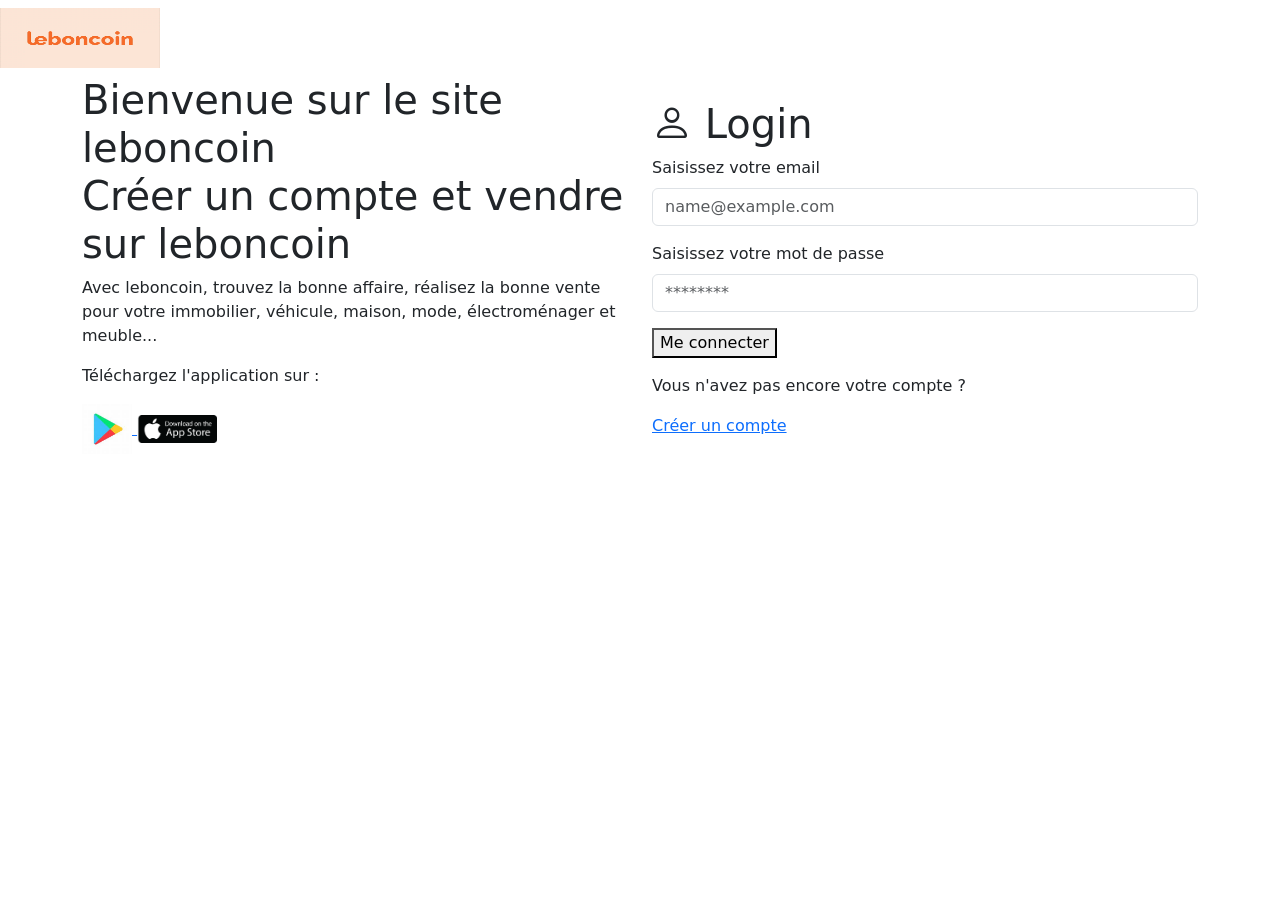
==== home.html @ 726897e0 "mise à jour des fichiers" ====
<!DOCTYPE html>
<html lang="fr">

<head>
    <meta charset="UTF-8">
    <meta name="viewport" content="width=device-width, initial-scale=1.0">
    <title>Accueil</title>
    <link href="https://cdn.jsdelivr.net/npm/bootstrap@5.3.8/dist/css/bootstrap.min.css" rel="stylesheet"
        integrity="sha384-sRIl4kxILFvY47J16cr9ZwB07vP4J8+LH7qKQnuqkuIAvNWLzeN8tE5YBujZqJLB" crossorigin="anonymous">
    <link rel="stylesheet" href="https://cdn.jsdelivr.net/npm/bootstrap-icons@1.13.1/font/bootstrap-icons.min.css">
    <link rel="stylesheet" href="CSS/style.css">
</head>

<body>
    <nav class="navbar navbar-expand-lg navbar-dark bg-dark">
        <div class="container-fluid">
            <a class="navbar-brand" href="#">LeBoncoin</a>
            <button class="navbar-toggler" type="button" data-bs-toggle="collapse" data-bs-target="#navbarNav"
                aria-controls="navbarNav" aria-expanded="false" aria-label="Toggle navigation">
                <span class="navbar-toggler-icon"></span>
            </button>
            <div class="collapse navbar-collapse" id="navbarNav">
                <ul class="navbar-nav me-auto mb-2 mb-lg-0">
                    <li class="nav-item">
                        <a class="nav-link active" aria-current="page" href="#"><i class="bi bi-house-door"></i>
                            Accueil</a>
                    </li>
                    <li class="nav-item">
                        <a class="nav-link" href="annonce.html"><i class="bi bi-bell"></i> Annonce</a>
                    </li>
                    <li class="nav-item">
                        <a class="nav-link" href="seDeconnecter.html"><i class="bi bi-power"></i> Se Déconnecter</a>
                    </li>
                </ul>
            </div>
        </div>
    </nav>
    <main>
        <ul class="list-group list-group-flush">
            <li class="list-group-item">Immobilier</li>
            <li class="list-group-item">Véhicule</li>
            <li class="list-group-item">Maison</li>
            <li class="list-group-item">Mode</li>
            <li class="list-group-item">Famille</li>
            <li class="list-group-item">Electronique</li>
            <li class="list-group-item">Loisirs</li>
        </ul>

        <section>
            <h1 id="msgBienvenue"></h1>
            <div id="carouselExample" class="carousel slide" data-bs-ride="carousel" data-bs-interval="2000">
                <div class="carousel-inner w-75 h-80 mx-auto rounded-4">
                    <div class="carousel-item active">
                        <img src="photos/Ubaldi-la-revolution-de-lelectromenager-1-1-1243256247.png" class="d-block"
                            alt="Electromenager">
                    </div>
                    <div class="carousel-item">
                        <img src="photos/Groupe_InCA-M8_010.jpg" class="d-block" alt="Voiture">
                    </div>
                    <div class="carousel-item">
                        <img src="photos/R6XIXECAMQIZHIOYVS75DQYZOM.jpg" class="d-block" alt="Maison">
                    </div>
                    <div class="carousel-item">
                        <img src="photos/80567150.jpg" class="d-block" alt="Téléphone">
                    </div>
                    <div class="carousel-item">
                        <img src="photos/Offre-emploi-1200x630.jpg" class="d-block" alt="Offre-emploi">
                    </div>
                    <div class="carousel-item">
                        <img src="photos/Jeux-de-societe-un-marche-en-pleine-expansion-qui-pese-plus-de-300-millions-d-euros-en-France.jpg"
                            class="d-block" alt="loisirs">
                    </div>
                    <div class="carousel-item">
                        <img src="photos/vendre-ses-vetements-astuces.jpg" class="d-block" alt="Mode">
                    </div>
                    <div class="carousel-item">
                        <img src="photos/famille.jpg" class="d-block" alt="famille">
                    </div>
                    <div class="carousel-item">
                        <img src="photos/canape-convertible-bastille.jpg" class="d-block" alt="meuble">
                    </div>
                </div>
            </div>
        </section>
        <section class="annonce">
            <h1> Liste des annonces</h1>
            <div class="listAnnonces">
                <div class="card" style="width: 18rem;">
                    <img src="photos/Ubaldi-la-revolution-de-lelectromenager-1-1-1243256247.png" class="card-img-top"
                        alt="canapé">
                    <div class="card-body">
                        <h5 class="card-title">Cuisinière</h5>
                        <p class="card-categorie">Maison</p>
                        <p class="card-descrition">Vend cuisinière de marque valberg, fonctionne parfaitement. A
                            tester sur place</p>
                        <p class="card-prix">100 $</p>
                    </div>
                </div>
                <div class="card" style="width: 18rem;">
                    <img src="photos/80567150.jpg" class="card-img-top" alt="canapé">
                    <div class="card-body">
                        <h5 class="card-title">Iphone 17</h5>
                        <p class="card-categorie">Electronique</p>
                        <p class="card-descrition">Vend iphone 17 pro max 256 giga, batterie 90% état: neuf</p>
                        <p class="card-prix">100 $</p>
                    </div>
                </div>
                <div class="card" style="width: 18rem;">
                    <img src="photos/velo.jpg" class="card-img-top" alt="velo">
                    <div class="card-body">
                        <h5 class="card-title">VTT Nakamura</h5>
                        <p class="card-categorie">Véhicule</p>
                        <p class="card-descrition">VTT Marque : Nakamura
                            Modèle : SUMMIT 920 LTD
                            Très bon état taille L
                            Taille de Les roues en 29
                            Freins hydrauliques
                            Nombre de vitesse : 9
                            Modèle en aluminium
                            Blocage de La Fourche :</p>
                        <p class="card-prix">350 $</p>
                    </div>
                </div>
                <div class="card" style="width: 18rem;">
                    <img src="photos/ordinateur.jpg" class="card-img-top" alt="ordinateur">
                    <div class="card-body">
                        <h5 class="card-title">Lenovo Thinkpad T440 i5 4300u 8gb</h5>
                        <p class="card-categorie">Electronique</p>
                        <p class="card-descrition">Lenovo Thinkpad T440, i5 4300U et 8 Go de RAM, ssd 60gb.
                            Sous windows 10 fresh install,
                            Disposition qwerty UK,
                            Vendu avec chargeur secteur.

                            Bon état general, envoie possible</p>
                        <p class="card-prix">120 $</p>
                    </div>
                </div>
                <div class="card" style="width: 18rem;">
                    <img src="photos/jeux videos.jpg" class="card-img-top" alt="nintendo">
                    <div class="card-body">
                        <h5 class="card-title">Nintendo Switch</h5>
                        <p class="card-categorie">Loisirs</p>
                        <p class="card-descrition">Vend Console nintendo Switch en très bon état, un peu abîmé au niveau
                            du joystick gauche.
                            Avec ça housse ainsi qu'une carte sd de 125 go.
                        </p>
                        <p class="card-prix">150 $</p>
                    </div>
                </div>
                <div class="card" style="width: 18rem;">
                    <img src="photos/grille-pain.jpg" class="card-img-top" alt="grille-pain">
                    <div class="card-body">
                        <h5 class="card-title">Grille-pain Philips HD2590 blanc</h5>
                        <p class="card-categorie">Loisirs</p>
                        <p class="card-descrition">Je vends un grille-pain Philips HD2590 blanc de la gamme Daily
                            Collection,
                            en très bon état et parfaitement fonctionnel.
                        </p>
                        <p class="card-prix">17 $</p>
                    </div>
                </div>
                <div class="card" style="width: 18rem;">
                    <img src="photos/local commercial.jpg" class="card-img-top" alt="local commercial">
                    <div class="card-body">
                        <h5 class="card-title">Local commercial 553 m²</h5>
                        <p class="card-categorie">Immobilier</p>
                        <p class="card-descrition">A vendre local commercial d'environ 553,7 m² au RDC situé à
                            Saint-Martin-Le-Vinoux. Ce bien à la vente vous est présenté par PROLOCAUX.

                            Prestations - équipements : Local Commercial d'environ 553,7 m² au RDC
                            Un espace de vente,
                            Un bureau accueil,
                            Un bureau individuel
                            3 sanitaires
                        </p>
                        <p class="card-prix">75000 $</p>
                    </div>
                </div>
                <div class="card" style="width: 18rem;">
                    <img src="photos/le lego.jpg" class="card-img-top" alt="lego">
                    <div class="card-body">
                        <h5 class="card-title">Lot de lego</h5>
                        <p class="card-categorie">Loisirs</p>
                        <p class="card-descrition">lot de lego environ 5 kg
                            voir les photos
                        </p>
                        <p class="card-prix">68 $</p>
                    </div>
                </div>
                <div class="card" style="width: 18rem;">
                    <img src="photos/iphone 13.jpg" class="card-img-top" alt="iphone 13">
                    <div class="card-body">
                        <h5 class="card-title">IPhone 14 Pro et iPhone 13 Pro avec facture</h5>
                        <p class="card-categorie">Electronique</p>
                        <p class="card-descrition">iPhone 14 Pro & iPhone 13 Pro (séparément)

                            * iPhone 14 Pro : En bon état et sa facture et accessoires.
                            * iPhone 13 Pro : En bon état et sa facture et accessoires.

                            Les deux téléphones sont vendus séparément.
                            Pour toute question ou information complémentaire, n'hésitez pas à me contacter directement.
                        </p>
                        <p class="card-prix">350 $</p>
                    </div>
                </div>
                <div class="card" style="width: 18rem;">
                    <img src="photos/BMW.jpg" class="card-img-top" alt="BMW">
                    <div class="card-body">
                        <h5 class="card-title">Bmw SERIE 5 (G30) 540 G30 LCI Mild Hybrid Steptronic LUXURY</h5>
                        <p class="card-categorie">Véhicules</p>
                        <p class="card-descrition">Bmw SERIE 5 (G30) 540 G30 LCI Mild Hybrid Steptronic LUXURY,
                            (Berline), NOIR, 17cv, 4 portes, mise en circulation le 29-06-2021, garantie 12 mois (12
                            MOIS).

                            5 places, couleur intérieur : NOIR, longueur : 4,96 mètres,
                            boîte de vitesse : automatique
                        </p>
                        <p class="card-prix">39 990 $</p>
                    </div>
                </div>
                <div class="card" style="width: 18rem;">
                    <img src="photos/Pousette.jpg" class="card-img-top" alt="Pousette">
                    <div class="card-body">
                        <h5 class="card-title">Ensemble poussette cybex</h5>
                        <p class="card-categorie">Famille</p>
                        <p class="card-descrition">Je vends cet ensemble poussette de la marque Cybex, comprenant la
                            poussette balios s, le cosy cloud z et la base Isofix.
                            - Type de produit : Poussette trio
                            - Marque : Cybex
                            - Composition du lot : 1 châssis, 1 cosy, 1 base Isofix
                            - Couleur : Gris / Anthracite
                            - Système de fixation : Isofix avec jambe de force
                            - Fonctionnalités : Pliage compact, Roues tout-terrain
                            Voir descriptif en photo pour la poussette balios s.
                            N'hésitez pas à me contacter pour plus d'informations ou de photos.
                        </p>
                        <p class="card-prix">350 $</p>
                    </div>
                </div>
                <div class="card" style="width: 18rem;">
                    <img src="photos/robe.jpg" class="card-img-top" alt="robe">
                    <div class="card-body">
                        <h5 class="card-title">Robe Polo Karl Lagerfeld original</h5>
                        <p class="card-categorie">Mode</p>
                        <p class="card-descrition">Magnifique et original robe polo de la marque de luxe
                            Karl Lagerfeld pour femme
                        </p>
                        <p class="card-prix">200 $</p>
                    </div>
                </div>
                <div class="card" style="width: 18rem;">
                    <img src="photos/robe.jpg" class="card-img-top" alt="robe">
                    <div class="card-body">
                        <h5 class="card-title">Robe Polo Karl Lagerfeld original</h5>
                        <p class="card-categorie">Mode</p>
                        <p class="card-descrition">Magnifique et original robe polo de la marque de luxe
                            Karl Lagerfeld pour femme
                        </p>
                        <p class="card-prix">200 $</p>
                    </div>
                </div>
                <div class="card" style="width: 18rem;">
                    <img src="photos/frigo.jpg" class="card-img-top" alt="frigo">
                    <div class="card-body">
                        <h5 class="card-title">Frigo américain</h5>
                        <p class="card-categorie">Maison</p>
                        <p class="card-descrition">Bonjour je me sépare de ce superbe frigo américain car
                            il a une elisse de casser un bruit fort ce fait souvent pas le temp de m'en occuper
                            pour piece ou a réparer je ne suis pas véhiculée prevoire des bras
                            je suis au premier urgent cause déménagement je répond
                            pas aux masquée ni au mail seulement par téléphone hésiter pas pour toute demande
                        </p>
                        <p class="card-prix">60 $</p>
                    </div>
                </div>
                <div class="card" style="width: 18rem;">
                    <img src="photos/canapé 2.jpg" class="card-img-top" alt="canapé 2">
                    <div class="card-body">
                        <h5 class="card-title">Canapé CARLOS POUF d'Angle Modulable Personnalisable</h5>
                        <p class="card-categorie">Maison</p>
                        <p class="card-descrition">- Pieds en métal chromé
                            - Densité Mousse 30kg/m3
                            - Dimensions : 265cm x 330cm
                            - Têtière réglable manuellement
                            - 4 Poufs inclus dans les accoudoir (voir photo)
                        </p>
                        <p class="card-prix">1090 $</p>
                    </div>
                </div>
                <div class="card" style="width: 18rem;">
                    <img src="photos/appartement.jpg" class="card-img-top" alt="appartement">
                    <div class="card-body">
                        <h5 class="card-title">Appartement meublé</h5>
                        <p class="card-categorie">Immobilier</p>
                        <p class="card-descrition">Location appartement meublé de 40 m2 en plein coeur du centre ville:

                            Grande pièce à vivre de ouverte sur une rue piétonne avec cuisine aménagée :
                            Une chambres avec avec douche, lavabo et lit double .
                            Appartement au 4ème étage sans ascenseur dans une petite copropriété de 5 logements.
                            Résidence très calme.
                        <p class="card-prix">650 $</p>
                    </div>
                </div>
                <div class="card" style="width: 18rem;">
                    <img src="photos/vêtement bébé garçon.jpg" class="card-img-top" alt="vêtement bebe">
                    <div class="card-body">
                        <h5 class="card-title">Gros lot de vêtements bébé garçon 6 mois été</h5>
                        <p class="card-categorie">Famille</p>
                        <p class="card-descrition">Vends un gros lot de vêtements bébé garçon 6 mois spécial été
                            comprenant :
                            2 bodys manches courtes
                            7 Tee-shirt manches courtes
                            2 salopettes
                            5 Tenues complètes salopette tee-shirt ou short tee-shirt
                            9 Pantalons légers
                            6 Short dont 1 marque ralph lauren
                            1 maillot de bain
                            1 sortie de bain ou plage
                            4 Casquettes et 1 chapeau
                        <p class="card-prix">80 $</p>
                    </div>
                </div>
                <div class="card" style="width: 18rem;">
                    <img src="photos/jouets-voiture.jpg" class="card-img-top" alt="jouets-voiture">
                    <div class="card-body">
                        <h5 class="card-title">3 Voitures 1/18 eme</h5>
                        <p class="card-categorie">Loisirs</p>
                        <p class="card-descrition">Un lot de trois voitures miniature dans l’état.
                            remise en main propre
                        <p class="card-prix">10 $</p>
                    </div>
                </div>
                <div class="card" style="width: 18rem;">
                    <img src="photos/horloge.jpg" class="card-img-top" alt="horloge">
                    <div class="card-body">
                        <h5 class="card-title">Horloge</h5>
                        <p class="card-categorie">Maison</p>
                        <p class="card-descrition">Je vends cette horloge murale de style industriel en acier noir.
                            - Type de produit : Horloge murale
                            - Style : Industriel
                            - Matière : Acier
                            - Couleur : Noir
                            État neuf
                            N'hésitez pas à me contacter pour plus d'informations ou de photos.
                        <p class="card-prix">10 $</p>
                    </div>
                </div>
                <div class="card" style="width: 18rem;">
                    <img src="photos/horloge.jpg" class="card-img-top" alt="horloge">
                    <div class="card-body">
                        <h5 class="card-title">Horloge</h5>
                        <p class="card-categorie">Maison</p>
                        <p class="card-descrition">Je vends cette horloge murale de style industriel en acier noir.
                            - Type de produit : Horloge murale
                            - Style : Industriel
                            - Matière : Acier
                            - Couleur : Noir
                            État neuf
                            N'hésitez pas à me contacter pour plus d'informations ou de photos.
                        <p class="card-prix">10 $</p>
                    </div>
                </div>
                <div class="card" style="width: 18rem;">
                    <img src="photos/Mercedes.jpg" class="card-img-top" alt="Mercedes">
                    <div class="card-body">
                        <h5 class="card-title">Mercedes Classe GLA 200 163ch Progressive Line 7G-DCT 1RE MAIN</h5>
                        <p class="card-categorie">Véhicule</p>
                        <p class="card-descrition">Mercedes Classe GLA 200 163ch Progressive Line 7G-DCT 1RE MAIN
                            crossover, suv, bleu, 9 cv, 5 portes, première mise en circulation le 01/12/2022, garantie 3
                            mois.

                            Mercedes Classe GLA 200 163ch Progressive Line 7G-DCT 1RE MAIN, Bleu, 4x2, SUV, date de mise
                            en circulation (b) 01/12/2022, Nombre de places 5

                        <p class="card-prix">31 990 $</p>
                    </div>
                </div>
                <div class="card" style="width: 18rem;">
                    <img src="photos/nike.jpg" class="card-img-top" alt="nike">
                    <div class="card-body">
                        <h5 class="card-title">Nike P-6000</h5>
                        <p class="card-categorie">Mode</p>
                        <p class="card-descrition">Nike P-6000
                            Taille 42.5
                            Bon état.
                            Modèle de la première heure.
                            N’a pas été rééditée.
                        </p>
                        <p class="card-prix">95 $</p>
                    </div>
                </div>
                <div class="card" style="width: 18rem;">
                    <img src="photos/armoire.jpg" class="card-img-top" alt="armoire">
                    <div class="card-body">
                        <h5 class="card-title">Armoire de toilette haute blanche en melamine</h5>
                        <p class="card-categorie">Maison</p>
                        <p class="card-descrition">Armoire de toilette haute en bois mélaminé blanc - 3 portes dont une
                            (de haut en bas) avec miroir - 2 tiroirs - poignées chromées. Etagères intérieures blanches
                            - porte du bas avec panier amovible pour linge sale (ou autre).

                            Dimensions : H. 1,62 m - l. 0,70 m.
                        </p>
                        <p class="card-prix">39 $</p>
                    </div>
                </div>
                <div class="card" style="width: 18rem;">
                    <img src="photos/tablette.jpg" class="card-img-top" alt="tablette">
                    <div class="card-body">
                        <h5 class="card-title">Apple iPad Pro 11 M4 Wifi + Cellular 1TB</h5>
                        <p class="card-categorie">Electronique</p>
                        <p class="card-descrition">Tablette Apple
                            iPad Pro 11 pouces (M4) Wifi+Cellular 1TB
                            Coloris Noir Sidéral
                            Vendue complète dans sa boîte d'origine.
                            Achetée directement chez Apple le 1er Novembre 2024
                            Garantie Apple Care +
                        </p>
                        <p class="card-prix">1500 $</p>
                    </div>
                </div>
                <div class="card" style="width: 18rem;">
                    <img src="photos/puzzle.jpg" class="card-img-top" alt="puzzle">
                    <div class="card-body">
                        <h5 class="card-title">Puzzle Djeco observation 100 pièces pirates</h5>
                        <p class="card-categorie">Loisirs</p>
                        <p class="card-descrition">Excellent puzzle de la marque Djeco
                            Une fois fait, le puzzle se transforme en jeu d'observation

                            Le puzzle est complet et les pièces sont en très bon état
                            Seul le poster est un peu abîmé par endroit.
                        </p>
                        <p class="card-prix">4 $</p>
                    </div>
                </div>
                <div class="card" style="width: 18rem;">
                    <img src="photos/terrain.jpg" class="card-img-top" alt="terrain">
                    <div class="card-body">
                        <h5 class="card-title">Terrain 17980 m² Saint-Paul-en-Forêt</h5>
                        <p class="card-categorie">Immobilier</p>
                        <p class="card-descrition">Saint-Paul-En-Forêt - Terrain en zone agricole d'une superficie de
                            1,8 Ha avec accès véhicules.

                            Surface : 17980 m²

                            Consommation énergie primaire : 0 kWh/m²/an
                            Consommation énergie finale : Non communiqué
                        </p>
                        <p class="card-prix">29500 $</p>
                    </div>
                </div>
                <div class="card" style="width: 18rem;">
                    <img src="photos/telphone samsung.jpg" class="card-img-top" alt="telephone">
                    <div class="card-body">
                        <h5 class="card-title">Samsung Galaxy Z Fold 6 Argent – 256 Go</h5>
                        <p class="card-categorie">Electronique</p>
                        <p class="card-descrition">Bonjour,
                            Je vends mon Samsung Galaxy Z Fold 6 couleur argent, version 256 Go, acheté il y a un an et
                            entretenu uniquement par Samsung.

                            L’appareil est en état impeccable, proche du neuf.

                        </p>
                        <p class="card-prix">800 $</p>
                    </div>
                </div>
                <div class="card" style="width: 18rem;">
                    <img src="photos/four.jpg" class="card-img-top" alt="four">
                    <div class="card-body">
                        <h5 class="card-title">Four rosière</h5>
                        <p class="card-categorie">Electronique</p>
                        <p class="card-descrition">Bonjour,
                            Vend four de marque rosières en très bonne état .
                            À venir chercher sur place.

                        </p>
                        <p class="card-prix">60 $</p>
                    </div>
                </div>
            </div>
        </section>
    </main>


    <script src="https://cdn.jsdelivr.net/npm/bootstrap@5.3.8/dist/js/bootstrap.bundle.min.js"
        integrity="sha384-FKyoEForCGlyvwx9Hj09JcYn3nv7wiPVlz7YYwJrWVcXK/BmnVDxM+D2scQbITxI"
        crossorigin="anonymous"></script>
    <script src="JS/home.js"></script>
</body>

</html>
---- CSS/style.css ----
* {
    box-sizing: border-box;
    margin: 0;
    padding: 0;
}

body {
    max-width: 100%;

}

.nav {
    border-radius: 10px;
}

.navbar-brand {
    color: orangered;
    font-size: 1.5em;
}

h1 {
    text-align: center;
    color: red;
    margin: 10px;
}

li {
    font-size: 1.2em;
}

.list-group{
    transition: 0.3s;
    display: flex;
    justify-content: space-around;
    flex-direction: row;
    cursor: pointer;
    margin: 10px;
}

.list-group-item:hover {
    background-color: #f0f0f0;
    color: orangered;
    border: 1px solid black;
    border-radius: 10px;
    
}

.carousel-item > img {
    width: 30%;
    height: 30%;
    border-radius: 30px;
    text-align: center;
    margin: 10px;
    object-fit: cover;
}

.annonce {
    margin: 5px;
}

.listAnnonces {
    display: flex;
    flex-wrap: wrap;
    gap: 2rem;
    justify-content: center;
}

.card {
    border: 1px solid black;
    max-width: 100%;
}

.card > img {
    width: 100%;
    height: 200px;
    object-fit: cover;
    border: 1px solid black;
    border-radius: 5px;
}

#divAnnonces {
    display: flex;
    flex-wrap: wrap;
    gap: 2rem;
    justify-content: center;
}
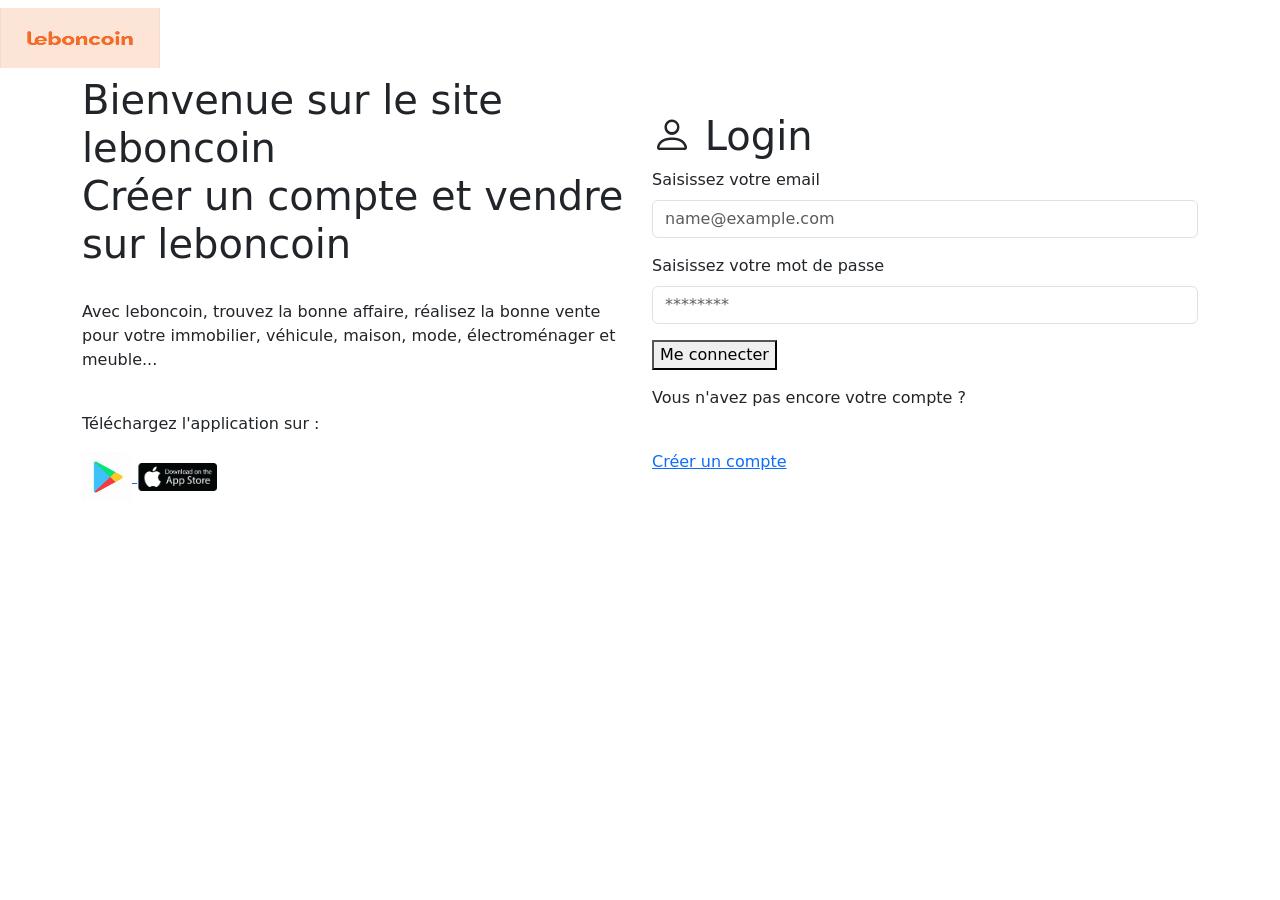
==== commit dde249b5: "travail terminé" ====
--- a/home.html
+++ b/home.html
@@ -84,8 +84,8 @@
         </section>
         <section class="annonce">
             <h1> Liste des annonces</h1>
-            <div class="listAnnonces">
-                <div class="card" style="width: 18rem;">
+            <div class="listAnnonces" id="listAnnonces">
+<!--                <div class="card" style="width: 18rem;">
                     <img src="photos/Ubaldi-la-revolution-de-lelectromenager-1-1-1243256247.png" class="card-img-top"
                         alt="canapé">
                     <div class="card-body">
@@ -97,7 +97,7 @@
                     </div>
                 </div>
                 <div class="card" style="width: 18rem;">
-                    <img src="photos/80567150.jpg" class="card-img-top" alt="canapé">
+                    <img src="photos/80567150.jpg" class="card-img-top" alt="Iphone 17">
                     <div class="card-body">
                         <h5 class="card-title">Iphone 17</h5>
                         <p class="card-categorie">Electronique</p>
@@ -476,7 +476,7 @@
                         <p class="card-prix">60 $</p>
                     </div>
                 </div>
-            </div>
+            </div> -->
         </section>
     </main>
 
--- a/CSS/style.css
+++ b/CSS/style.css
@@ -21,7 +21,7 @@
 h1 {
     text-align: center;
     color: red;
-    margin: 10px;
+    margin: 20px;
 }
 
 li {
@@ -83,4 +83,7 @@
     flex-wrap: wrap;
     gap: 2rem;
     justify-content: center;
+}
+span{
+    margin: 10px;
 }
